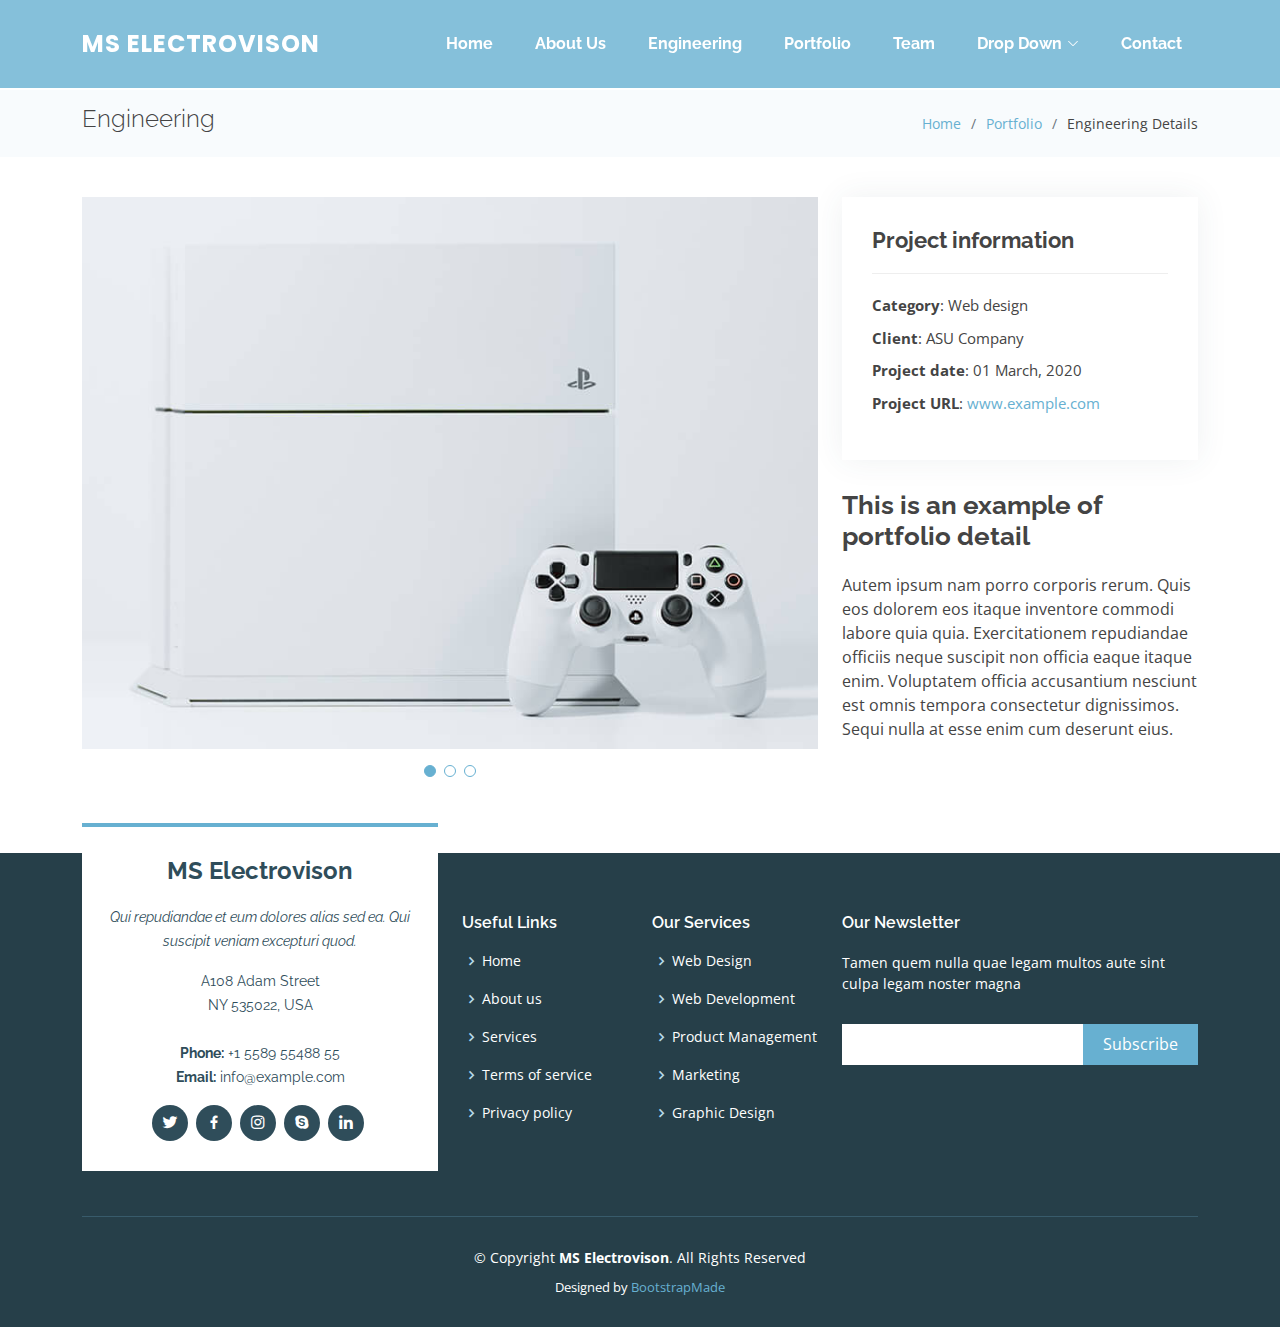
==== engineering-details.html @ 265b08fd "new changes pushed" ====
<!DOCTYPE html>
<html lang="en">

<head>
  <meta charset="utf-8">
  <meta content="width=device-width, initial-scale=1.0" name="viewport">

  <title>Engineering Division - MS Electrovison</title>
  <meta content="" name="description">
  <meta content="" name="keywords">

  <!-- Favicons -->
  <link href="assets/img/favicon.png" rel="icon">
  <link href="assets/img/apple-touch-icon.png" rel="apple-touch-icon">

  <!-- Google Fonts -->
  <link href="https://fonts.googleapis.com/css?family=Open+Sans:300,300i,400,400i,600,600i,700,700i|Raleway:300,300i,400,400i,500,500i,600,600i,700,700i|Poppins:300,300i,400,400i,500,500i,600,600i,700,700i" rel="stylesheet">

  <!-- Vendor CSS Files -->
  <link href="assets/vendor/aos/aos.css" rel="stylesheet">
  <link href="assets/vendor/bootstrap/css/bootstrap.min.css" rel="stylesheet">
  <link href="assets/vendor/bootstrap-icons/bootstrap-icons.css" rel="stylesheet">
  <link href="assets/vendor/boxicons/css/boxicons.min.css" rel="stylesheet">
  <link href="assets/vendor/glightbox/css/glightbox.min.css" rel="stylesheet">
  <link href="assets/vendor/swiper/swiper-bundle.min.css" rel="stylesheet">

  <!-- Template Main CSS File -->
  <link href="assets/css/style.css" rel="stylesheet">

  <!-- =======================================================
  * Template Name: MS Electrovison - v4.1.0
  * Template URL: https://bootstrapmade.com/MS Electrovison-free-bootstrap-template-creative/
  * Author: BootstrapMade.com
  * License: https://bootstrapmade.com/license/
  ======================================================== -->
</head>

<body>

  <!-- ======= Header ======= -->
  <header id="header" class="fixed-top ">
    <div class="container d-flex align-items-center justify-content-between">

      <div class="logo">
        <h1 class="text-light"><a href="index.html"><span>MS Electrovison</span></a></h1>
        <!-- Uncomment below if you prefer to use an image logo -->
        <!-- <a href="index.html"><img src="assets/img/logo.png" alt="" class="img-fluid"></a>-->
      </div>

      <nav id="navbar" class="navbar">
        <ul>
          <li><a class="nav-link scrollto " href="#hero">Home</a></li>
          <li><a class="nav-link scrollto" href="#about">About Us</a></li>
          <li><a class="nav-link scrollto" href="#services">Engineering</a></li>
          <li><a class="nav-link scrollto" href="#portfolio">Portfolio</a></li>
          <li><a class="nav-link scrollto" href="#team">Team</a></li>
          <li class="dropdown"><a href="#"><span>Drop Down</span> <i class="bi bi-chevron-down"></i></a>
            <ul>
              <li><a href="#">Drop Down 1</a></li>
              <li class="dropdown"><a href="#"><span>Deep Drop Down</span> <i class="bi bi-chevron-right"></i></a>
                <ul>
                  <li><a href="#">Deep Drop Down 1</a></li>
                  <li><a href="#">Deep Drop Down 2</a></li>
                  <li><a href="#">Deep Drop Down 3</a></li>
                  <li><a href="#">Deep Drop Down 4</a></li>
                  <li><a href="#">Deep Drop Down 5</a></li>
                </ul>
              </li>
              <li><a href="#">Drop Down 2</a></li>
              <li><a href="#">Drop Down 3</a></li>
              <li><a href="#">Drop Down 4</a></li>
            </ul>
          </li>
          <li><a class="nav-link scrollto" href="#contact">Contact</a></li>
        </ul>
        <i class="bi bi-list mobile-nav-toggle"></i>
      </nav><!-- .navbar -->

    </div>
  </header><!-- End Header -->

  <main id="main">

    <!-- ======= Breadcrumbs Section ======= -->
    <section class="breadcrumbs">
      <div class="container">

        <div class="d-flex justify-content-between align-items-center">
          <h2>Engineering</h2>
          <ol>
            <li><a href="index.html">Home</a></li>
            <li><a href="portfolio.html">Portfolio</a></li>
            <li>Engineering Details</li>
          </ol>
        </div>

      </div>
    </section><!-- Breadcrumbs Section -->

    <!-- ======= Portfolio Details Section ======= -->
    <section id="portfolio-details" class="portfolio-details">
      <div class="container">

        <div class="row gy-4">

          <div class="col-lg-8">
            <div class="portfolio-details-slider swiper-container">
              <div class="swiper-wrapper align-items-center">

                <div class="swiper-slide">
                  <img src="assets/img/portfolio/portfolio-1.jpg" alt="">
                </div>

                <div class="swiper-slide">
                  <img src="assets/img/portfolio/portfolio-2.jpg" alt="">
                </div>

                <div class="swiper-slide">
                  <img src="assets/img/portfolio/portfolio-3.jpg" alt="">
                </div>

              </div>
              <div class="swiper-pagination"></div>
            </div>
          </div>

          <div class="col-lg-4">
            <div class="portfolio-info">
              <h3>Project information</h3>
              <ul>
                <li><strong>Category</strong>: Web design</li>
                <li><strong>Client</strong>: ASU Company</li>
                <li><strong>Project date</strong>: 01 March, 2020</li>
                <li><strong>Project URL</strong>: <a href="#">www.example.com</a></li>
              </ul>
            </div>
            <div class="portfolio-description">
              <h2>This is an example of portfolio detail</h2>
              <p>
                Autem ipsum nam porro corporis rerum. Quis eos dolorem eos itaque inventore commodi labore quia quia. Exercitationem repudiandae officiis neque suscipit non officia eaque itaque enim. Voluptatem officia accusantium nesciunt est omnis tempora consectetur dignissimos. Sequi nulla at esse enim cum deserunt eius.
              </p>
            </div>
          </div>

        </div>

      </div>
    </section><!-- End Portfolio Details Section -->

  </main><!-- End #main -->

  <!-- ======= Footer ======= -->
  <footer id="footer">
    <div class="footer-top">
      <div class="container">
        <div class="row">

          <div class="col-lg-4 col-md-6">
            <div class="footer-info">
              <h3>MS Electrovison</h3>
              <p class="pb-3"><em>Qui repudiandae et eum dolores alias sed ea. Qui suscipit veniam excepturi quod.</em></p>
              <p>
                A108 Adam Street <br>
                NY 535022, USA<br><br>
                <strong>Phone:</strong> +1 5589 55488 55<br>
                <strong>Email:</strong> info@example.com<br>
              </p>
              <div class="social-links mt-3">
                <a href="#" class="twitter"><i class="bx bxl-twitter"></i></a>
                <a href="#" class="facebook"><i class="bx bxl-facebook"></i></a>
                <a href="#" class="instagram"><i class="bx bxl-instagram"></i></a>
                <a href="#" class="google-plus"><i class="bx bxl-skype"></i></a>
                <a href="#" class="linkedin"><i class="bx bxl-linkedin"></i></a>
              </div>
            </div>
          </div>

          <div class="col-lg-2 col-md-6 footer-links">
            <h4>Useful Links</h4>
            <ul>
              <li><i class="bx bx-chevron-right"></i> <a href="#">Home</a></li>
              <li><i class="bx bx-chevron-right"></i> <a href="#">About us</a></li>
              <li><i class="bx bx-chevron-right"></i> <a href="#">Services</a></li>
              <li><i class="bx bx-chevron-right"></i> <a href="#">Terms of service</a></li>
              <li><i class="bx bx-chevron-right"></i> <a href="#">Privacy policy</a></li>
            </ul>
          </div>

          <div class="col-lg-2 col-md-6 footer-links">
            <h4>Our Services</h4>
            <ul>
              <li><i class="bx bx-chevron-right"></i> <a href="#">Web Design</a></li>
              <li><i class="bx bx-chevron-right"></i> <a href="#">Web Development</a></li>
              <li><i class="bx bx-chevron-right"></i> <a href="#">Product Management</a></li>
              <li><i class="bx bx-chevron-right"></i> <a href="#">Marketing</a></li>
              <li><i class="bx bx-chevron-right"></i> <a href="#">Graphic Design</a></li>
            </ul>
          </div>

          <div class="col-lg-4 col-md-6 footer-newsletter">
            <h4>Our Newsletter</h4>
            <p>Tamen quem nulla quae legam multos aute sint culpa legam noster magna</p>
            <form action="" method="post">
              <input type="email" name="email"><input type="submit" value="Subscribe">
            </form>

          </div>

        </div>
      </div>
    </div>

    <div class="container">
      <div class="copyright">
        &copy; Copyright <strong><span>MS Electrovison</span></strong>. All Rights Reserved
      </div>
      <div class="credits">
        <!-- All the links in the footer should remain intact. -->
        <!-- You can delete the links only if you purchased the pro version. -->
        <!-- Licensing information: https://bootstrapmade.com/license/ -->
        <!-- Purchase the pro version with working PHP/AJAX contact form: https://bootstrapmade.com/MS Electrovison-free-bootstrap-template-creative/ -->
        Designed by <a href="https://bootstrapmade.com/">BootstrapMade</a>
      </div>
    </div>
  </footer><!-- End Footer -->

  <a href="#" class="back-to-top d-flex align-items-center justify-content-center"><i class="bi bi-arrow-up-short"></i></a>

  <!-- Vendor JS Files -->
  <script src="assets/vendor/aos/aos.js"></script>
  <script src="assets/vendor/bootstrap/js/bootstrap.bundle.min.js"></script>
  <script src="assets/vendor/glightbox/js/glightbox.min.js"></script>
  <script src="assets/vendor/isotope-layout/isotope.pkgd.min.js"></script>
  <script src="assets/vendor/php-email-form/validate.js"></script>
  <script src="assets/vendor/purecounter/purecounter.js"></script>
  <script src="assets/vendor/swiper/swiper-bundle.min.js"></script>

  <!-- Template Main JS File -->
  <script src="assets/js/main.js"></script>

</body>

</html>
---- assets/css/style.css ----
/**
* Template Name: Squadfree - v4.1.0
* Template URL: https://bootstrapmade.com/squadfree-free-bootstrap-template-creative/
* Author: BootstrapMade.com
* License: https://bootstrapmade.com/license/
*/

/*--------------------------------------------------------------
# General
--------------------------------------------------------------*/
body {
  font-family: "Open Sans", sans-serif;
  color: #444444;
}

a {
  text-decoration: none;
  color: #67b0d1;
}

a:hover {
  color: #8ec4dd;
  text-decoration: none;
}

h1, h2, h3, h4, h5, h6 {
  font-family: "Raleway", sans-serif;
}

#main {
  margin-top: 90px;
}

/*--------------------------------------------------------------
# Back to top button
--------------------------------------------------------------*/
.back-to-top {
  position: fixed;
  visibility: hidden;
  opacity: 0;
  right: 15px;
  bottom: 15px;
  z-index: 998;
  background: #67b0d1;
  width: 40px;
  height: 40px;
  border-radius: 50px;
  transition: all 0.4s;
}

.back-to-top i {
  font-size: 24px;
  color: #fff;
  line-height: 0;
}

.back-to-top:hover {
  background: #86c0da;
  color: #fff;
}

.back-to-top.active {
  visibility: visible;
  opacity: 1;
}

/*--------------------------------------------------------------
# Disable aos animation delay on mobile devices
--------------------------------------------------------------*/
@media screen and (max-width: 768px) {
  [data-aos-delay] {
    transition-delay: 0 !important;
  }
}

/*--------------------------------------------------------------
# Header
--------------------------------------------------------------*/
#header {
  transition: all 0.5s;
  z-index: 997;
  transition: all 0.5s;
  padding: 24px 0;
  background: rgba(103, 176, 209, 0.8);
}

#header.header-transparent {
  background: transparent;
}

#header.header-scrolled {
  background: rgba(55, 142, 181, 0.9);
  padding: 12px;
}

#header .logo h1 {
  font-size: 24px;
  margin: 0;
  line-height: 1;
  font-weight: 700;
  letter-spacing: 1px;
  font-family: "Poppins", sans-serif;
  text-transform: uppercase;
}

#header .logo h1 a, #header .logo h1 a:hover {
  color: #fff;
  text-decoration: none;
}

#header .logo img {
  padding: 0;
  margin: 0;
  max-height: 40px;
}

@media (max-width: 768px) {
  #header.header-scrolled {
    padding: 15px 0;
  }
}

/*--------------------------------------------------------------
# Navigation Menu
--------------------------------------------------------------*/
/**
* Desktop Navigation 
*/
.navbar {
  padding: 0;
}

.navbar ul {
  margin: 0;
  padding: 0;
  display: flex;
  list-style: none;
  align-items: center;
}

.navbar li {
  position: relative;
}

.navbar a {
  display: flex;
  align-items: center;
  justify-content: space-between;
  padding: 8px 16px;
  margin-left: 10px;
  font-family: "Raleway", sans-serif;
  font-size: 16px;
  font-weight: 700;
  color: #fff;
  white-space: nowrap;
  transition: 0.3s;
}

.navbar a i {
  font-size: 12px;
  line-height: 0;
  margin-left: 5px;
}

.navbar a:hover, .navbar .active, .navbar li:hover > a {
  background: rgba(255, 255, 255, 0.2);
}

.navbar .dropdown ul {
  display: block;
  position: absolute;
  left: 10px;
  top: calc(100% + 30px);
  margin: 0;
  padding: 10px 0;
  z-index: 99;
  opacity: 0;
  visibility: hidden;
  background: #fff;
  box-shadow: 0px 0px 30px rgba(127, 137, 161, 0.25);
  transition: 0.3s;
}

.navbar .dropdown ul li {
  min-width: 200px;
}

.navbar .dropdown ul a {
  padding: 10px 20px;
  font-size: 15px;
  text-transform: none;
  font-weight: 600;
  color: #2f4d5a;
}

.navbar .dropdown ul a i {
  font-size: 12px;
}

.navbar .dropdown ul a:hover, .navbar .dropdown ul .active:hover, .navbar .dropdown ul li:hover > a {
  color: #67b0d1;
}

.navbar .dropdown:hover > ul {
  opacity: 1;
  top: 100%;
  visibility: visible;
}

.navbar .dropdown .dropdown ul {
  top: 0;
  left: calc(100% - 30px);
  visibility: hidden;
}

.navbar .dropdown .dropdown:hover > ul {
  opacity: 1;
  top: 0;
  left: 100%;
  visibility: visible;
}

@media (max-width: 1366px) {
  .navbar .dropdown .dropdown ul {
    left: -90%;
  }
  .navbar .dropdown .dropdown:hover > ul {
    left: -100%;
  }
}

/**
* Mobile Navigation 
*/
.mobile-nav-toggle {
  color: #fff;
  font-size: 28px;
  cursor: pointer;
  display: none;
  line-height: 0;
  transition: 0.5s;
}

@media (max-width: 991px) {
  .mobile-nav-toggle {
    display: block;
  }
  .navbar ul {
    display: none;
  }
}

.navbar-mobile {
  position: fixed;
  overflow: hidden;
  top: 0;
  right: 0;
  left: 0;
  bottom: 0;
  background: rgba(43, 111, 142, 0.9);
  transition: 0.3s;
}

.navbar-mobile .mobile-nav-toggle {
  position: absolute;
  top: 15px;
  right: 15px;
}

.navbar-mobile ul {
  display: block;
  position: absolute;
  top: 55px;
  right: 15px;
  bottom: 15px;
  left: 15px;
  padding: 10px 0;
  background-color: #fff;
  overflow-y: auto;
  transition: 0.3s;
}

.navbar-mobile a {
  padding: 10px 20px;
  font-size: 15px;
  color: #2f4d5a;
}

.navbar-mobile a:hover, .navbar-mobile .active, .navbar-mobile li:hover > a {
  color: #67b0d1;
}

.navbar-mobile .getstarted {
  margin: 15px;
}

.navbar-mobile .dropdown ul {
  position: static;
  display: none;
  margin: 10px 20px;
  padding: 10px 0;
  z-index: 99;
  opacity: 1;
  visibility: visible;
  background: #fff;
  box-shadow: 0px 0px 30px rgba(127, 137, 161, 0.25);
}

.navbar-mobile .dropdown ul li {
  min-width: 200px;
}

.navbar-mobile .dropdown ul a {
  padding: 10px 20px;
}

.navbar-mobile .dropdown ul a i {
  font-size: 12px;
}

.navbar-mobile .dropdown ul a:hover, .navbar-mobile .dropdown ul .active:hover, .navbar-mobile .dropdown ul li:hover > a {
  color: #67b0d1;
}

.navbar-mobile .dropdown > .dropdown-active {
  display: block;
}

/*--------------------------------------------------------------
# Hero Section
--------------------------------------------------------------*/
#hero {
  width: 100%;
  height: 100vh;
  background: linear-gradient(rgba(55, 142, 181, 0.5), rgba(55, 142, 181, 0.2)), url("../img/hero-bg.jpg") top center;
  background-size: cover;
  position: relative;
  margin-bottom: -90px;
}

#hero .hero-container {
  position: absolute;
  bottom: 0;
  top: 0;
  left: 0;
  right: 0;
  display: flex;
  justify-content: center;
  align-items: center;
  flex-direction: column;
  text-align: center;
}

#hero h1 {
  margin: 0 0 10px 0;
  font-size: 64px;
  font-weight: 700;
  line-height: 56px;
  text-transform: uppercase;
  color: #fff;
  text-shadow: -1px 0 2px #2f4d5a;
}

#hero h2 {
  color: #fff;
  margin-bottom: 50px;
  font-size: 20px;
  text-transform: uppercase;
  font-weight: 700;
  text-shadow: -1px 0 2px #2f4d5a;
}

#hero .btn-get-started {
  font-size: 36px;
  display: inline-block;
  padding: 4px 0;
  border-radius: 50px;
  transition: 0.3s ease-in-out;
  margin: 10px;
  width: 64px;
  height: 64px;
  text-align: center;
  border: 2px solid #fff;
  color: #fff;
}

#hero .btn-get-started:hover {
  padding-top: 8px;
  background: rgba(255, 255, 255, 0.15);
}

@media (min-width: 1024px) {
  #hero {
    background-attachment: fixed;
  }
}

@media (max-width: 768px) {
  #hero h1 {
    font-size: 28px;
    line-height: 36px;
  }
  #hero h2 {
    font-size: 18px;
    line-height: 24px;
    margin-bottom: 30px;
  }
}

/*--------------------------------------------------------------
# Sections General
--------------------------------------------------------------*/
section {
  padding: 60px 0;
  overflow: hidden;
}

.section-bg {
  background-color: #f4f9fc;
}

.section-title {
  text-align: center;
  padding-bottom: 30px;
}

.section-title h2 {
  font-size: 32px;
  font-weight: bold;
  position: relative;
  margin-bottom: 30px;
  color: #2f4d5a;
  z-index: 2;
}

.section-title h2::after {
  content: "";
  position: absolute;
  left: 50%;
  top: 50%;
  transform: translate(-50%, -50%);
  width: 122px;
  height: 66px;
  background: url(../img/section-title-bg.png) no-repeat;
  z-index: -1;
}

.section-title p {
  margin-bottom: 0;
}

/*--------------------------------------------------------------
# Breadcrumbs
--------------------------------------------------------------*/
.breadcrumbs {
  padding: 15px 0;
  background-color: #f8fbfd;
  min-height: 40px;
}

.breadcrumbs h2 {
  font-size: 24px;
  font-weight: 300;
}

.breadcrumbs ol {
  display: flex;
  flex-wrap: wrap;
  list-style: none;
  padding: 0;
  margin: 0;
  font-size: 14px;
}

.breadcrumbs ol li + li {
  padding-left: 10px;
}

.breadcrumbs ol li + li::before {
  display: inline-block;
  padding-right: 10px;
  color: #6c757d;
  content: "/";
}

@media (max-width: 768px) {
  .breadcrumbs .d-flex {
    display: block !important;
  }
  .breadcrumbs ol {
    display: block;
  }
  .breadcrumbs ol li {
    display: inline-block;
  }
}

/*--------------------------------------------------------------
# About
--------------------------------------------------------------*/
.about {
  background: url("../img/about-bg.jpg") center center no-repeat;
  background-size: cover;
  padding: 60px 0;
  position: relative;
}

.about::before {
  content: '';
  position: absolute;
  left: 0;
  right: 0;
  top: 0;
  bottom: 0;
  background: rgba(255, 255, 255, 0.75);
  z-index: 9;
}

.about .container {
  position: relative;
  z-index: 10;
}

.about .content {
  padding: 30px 30px 30px 0;
}

.about .content h3 {
  font-weight: 700;
  font-size: 34px;
  color: #2f4d5a;
  margin-bottom: 30px;
}

.about .content p {
  margin-bottom: 30px;
}

.about .content .about-btn {
  display: inline-block;
  background: #67b0d1;
  padding: 6px 44px 8px 30px;
  color: #fff;
  border-radius: 50px;
  transition: 0.3s;
  position: relative;
}

.about .content .about-btn i {
  font-size: 18px;
  position: absolute;
  right: 18px;
  top: 9px;
}

.about .content .about-btn:hover {
  background: #7bbad7;
}

.about .icon-boxes .icon-box {
  margin-top: 30px;
}

.about .icon-boxes .icon-box i {
  font-size: 40px;
  color: #67b0d1;
  margin-bottom: 10px;
}

.about .icon-boxes .icon-box h4 {
  font-size: 20px;
  font-weight: 700;
  margin: 0 0 10px 0;
}

.about .icon-boxes .icon-box p {
  font-size: 15px;
  color: #848484;
}

@media (max-width: 1200px) {
  .about .content {
    padding-right: 0;
  }
}

@media (max-width: 768px) {
  .about {
    text-align: center;
  }
}

/*--------------------------------------------------------------
# Services
--------------------------------------------------------------*/
.services .icon-box {
  padding: 30px;
  position: relative;
  overflow: hidden;
  background: #fff;
  box-shadow: 0 0 29px 0 rgba(68, 88, 144, 0.12);
  transition: all 0.3s ease-in-out;
  border-radius: 8px;
  z-index: 1;
}

.services .icon-box::before {
  content: '';
  position: absolute;
  background: white;
  right: 0;
  left: 0;
  bottom: 0;
  top: 100%;
  transition: all 0.3s;
  z-index: -1;
}

.services .icon-box:hover::before {
  background: #67b0d1;
  top: 0;
  border-radius: 0px;
}

.services .icon {
  margin-bottom: 15px;
}

.services .icon i {
  font-size: 48px;
  line-height: 1;
  color: #67b0d1;
  transition: all 0.3s ease-in-out;
}

.services .title {
  font-weight: 700;
  margin-bottom: 15px;
  font-size: 18px;
}

.services .title a {
  color: #111;
}

.services .description {
  font-size: 15px;
  line-height: 28px;
  margin-bottom: 0;
}

.services .icon-box:hover .title a, .services .icon-box:hover .description {
  color: #fff;
}

.services .icon-box:hover .icon i {
  color: #fff;
}

/*--------------------------------------------------------------
# Counts
--------------------------------------------------------------*/
.counts {
  padding-bottom: 30px;
}

.counts .count-box {
  padding: 30px;
  width: 100%;
}

.counts .count-box i {
  display: block;
  font-size: 44px;
  color: #67b0d1;
  float: left;
  line-height: 0;
}

.counts .count-box span {
  font-size: 48px;
  line-height: 40px;
  display: block;
  font-weight: 700;
  color: #2f4d5a;
  margin-left: 60px;
}

.counts .count-box p {
  padding: 15px 0 0 0;
  margin: 0 0 0 60px;
  font-family: "Raleway", sans-serif;
  font-size: 14px;
  color: #49788c;
}

.counts .count-box a {
  font-weight: 600;
  display: block;
  margin-top: 20px;
  color: #49788c;
  font-size: 15px;
  font-family: "Poppins", sans-serif;
  transition: ease-in-out 0.3s;
}

.counts .count-box a:hover {
  color: #6e9fb4;
}

/*--------------------------------------------------------------
# Cta
--------------------------------------------------------------*/
.cta {
  background: linear-gradient(rgba(103, 176, 209, 0.8), rgba(103, 176, 209, 0.8)), url("../img/cta-bg.jpg") fixed center center;
  background-size: cover;
  padding: 60px 0;
}

.cta h3 {
  color: #fff;
  font-size: 28px;
  font-weight: 700;
}

.cta p {
  color: #fff;
}

.cta .cta-btn {
  font-family: "Raleway", sans-serif;
  text-transform: uppercase;
  font-weight: 500;
  font-size: 16px;
  letter-spacing: 1px;
  display: inline-block;
  padding: 8px 28px;
  border-radius: 25px;
  transition: 0.5s;
  margin-top: 10px;
  border: 2px solid rgba(255, 255, 255, 0.5);
  color: #fff;
}

.cta .cta-btn:hover {
  border-color: #fff;
}

/*--------------------------------------------------------------
# Portfolio
--------------------------------------------------------------*/
.portfolio .portfolio-item {
  margin-bottom: 30px;
}

.portfolio #portfolio-flters {
  padding: 0;
  margin: 0 auto 35px auto;
  list-style: none;
  text-align: center;
  background: #ecf5f9;
  border-radius: 50px;
  padding: 2px 15px;
}

.portfolio #portfolio-flters li {
  cursor: pointer;
  display: inline-block;
  padding: 10px 15px 8px 15px;
  font-size: 14px;
  font-weight: 600;
  line-height: 1;
  text-transform: uppercase;
  color: #2f4d5a;
  margin-bottom: 5px;
  transition: all 0.3s ease-in-out;
}

.portfolio #portfolio-flters li:hover, .portfolio #portfolio-flters li.filter-active {
  color: #67b0d1;
}

.portfolio #portfolio-flters li:last-child {
  margin-right: 0;
}

.portfolio .portfolio-wrap {
  transition: 0.3s;
  position: relative;
  overflow: hidden;
  z-index: 1;
}

.portfolio .portfolio-wrap::before {
  content: "";
  background: rgba(255, 255, 255, 0.5);
  position: absolute;
  left: 0;
  right: 0;
  top: 0;
  bottom: 0;
  transition: all ease-in-out 0.3s;
  z-index: 2;
  opacity: 0;
}

.portfolio .portfolio-wrap .portfolio-links {
  opacity: 1;
  left: 0;
  right: 0;
  bottom: -60px;
  z-index: 3;
  position: absolute;
  transition: all ease-in-out 0.3s;
  display: flex;
  justify-content: center;
}

.portfolio .portfolio-wrap .portfolio-links a {
  color: #fff;
  font-size: 28px;
  text-align: center;
  background: rgba(103, 176, 209, 0.75);
  transition: 0.3s;
  width: 50%;
}

.portfolio .portfolio-wrap .portfolio-links a:hover {
  background: rgba(103, 176, 209, 0.95);
}

.portfolio .portfolio-wrap .portfolio-links a + a {
  border-left: 1px solid #8ec4dd;
}

.portfolio .portfolio-wrap:hover::before {
  top: 0;
  left: 0;
  right: 0;
  bottom: 0;
  opacity: 1;
}

.portfolio .portfolio-wrap:hover .portfolio-links {
  opacity: 1;
  bottom: 0;
}

/*--------------------------------------------------------------
# Portfolio Details
--------------------------------------------------------------*/
.portfolio-details {
  padding-top: 40px;
}

.portfolio-details .portfolio-details-slider img {
  width: 100%;
}

.portfolio-details .portfolio-details-slider .swiper-pagination {
  margin-top: 20px;
  position: relative;
}

.portfolio-details .portfolio-details-slider .swiper-pagination .swiper-pagination-bullet {
  width: 12px;
  height: 12px;
  background-color: #fff;
  opacity: 1;
  border: 1px solid #67b0d1;
}

.portfolio-details .portfolio-details-slider .swiper-pagination .swiper-pagination-bullet-active {
  background-color: #67b0d1;
}

.portfolio-details .portfolio-info {
  padding: 30px;
  box-shadow: 0px 0 30px rgba(47, 77, 90, 0.08);
}

.portfolio-details .portfolio-info h3 {
  font-size: 22px;
  font-weight: 700;
  margin-bottom: 20px;
  padding-bottom: 20px;
  border-bottom: 1px solid #eee;
}

.portfolio-details .portfolio-info ul {
  list-style: none;
  padding: 0;
  font-size: 15px;
}

.portfolio-details .portfolio-info ul li + li {
  margin-top: 10px;
}

.portfolio-details .portfolio-description {
  padding-top: 30px;
}

.portfolio-details .portfolio-description h2 {
  font-size: 26px;
  font-weight: 700;
  margin-bottom: 20px;
}

.portfolio-details .portfolio-description p {
  padding: 0;
}

/*--------------------------------------------------------------
# Testimonials
--------------------------------------------------------------*/
.testimonials .testimonial-item {
  box-sizing: content-box;
  text-align: center;
  min-height: 320px;
}

.testimonials .testimonial-item .testimonial-img {
  width: 90px;
  border-radius: 50%;
  margin: 0 auto;
}

.testimonials .testimonial-item h3 {
  font-size: 18px;
  font-weight: bold;
  margin: 10px 0 5px 0;
  color: #111;
}

.testimonials .testimonial-item h4 {
  font-size: 14px;
  color: #999;
  margin: 0;
}

.testimonials .testimonial-item .quote-icon-left, .testimonials .testimonial-item .quote-icon-right {
  color: #d5e9f2;
  font-size: 26px;
}

.testimonials .testimonial-item .quote-icon-left {
  display: inline-block;
  left: -5px;
  position: relative;
}

.testimonials .testimonial-item .quote-icon-right {
  display: inline-block;
  right: -5px;
  position: relative;
  top: 10px;
}

.testimonials .testimonial-item p {
  font-style: italic;
  margin: 0 15px 15px 15px;
  padding: 20px;
  background: #fff;
  position: relative;
  margin-bottom: 35px;
  border-radius: 6px;
  box-shadow: 0px 2px 15px rgba(0, 0, 0, 0.1);
}

.testimonials .testimonial-item p::after {
  content: "";
  width: 0;
  height: 0;
  border-top: 20px solid #fff;
  border-right: 20px solid transparent;
  border-left: 20px solid transparent;
  position: absolute;
  bottom: -20px;
  left: calc(50% - 20px);
}

.testimonials .swiper-pagination {
  margin-top: 20px;
  position: relative;
}

.testimonials .swiper-pagination .swiper-pagination-bullet {
  width: 12px;
  height: 12px;
  background-color: #fff;
  opacity: 1;
  border: 1px solid #67b0d1;
}

.testimonials .swiper-pagination .swiper-pagination-bullet-active {
  background-color: #67b0d1;
}

/*--------------------------------------------------------------
# Team
--------------------------------------------------------------*/
.team .member {
  text-align: center;
  margin-bottom: 80px;
  position: relative;
}

.team .member .pic {
  overflow: hidden;
}

.team .member .member-info {
  position: absolute;
  top: 85%;
  left: 20px;
  right: 20px;
  background: #fff;
  padding: 20px 0;
  color: #2f4d5a;
  box-shadow: 0px 2px 15px rgba(0, 0, 0, 0.1);
  max-height: 95px;
  overflow: hidden;
  transition: max-height 0.5s ease-in-out;
}

.team .member:hover .member-info {
  max-height: 300px;
}

.team .member h4 {
  font-weight: 700;
  margin-bottom: 10px;
  font-size: 16px;
  color: #2f4d5a;
  position: relative;
  padding-bottom: 10px;
}

.team .member h4::after {
  content: '';
  position: absolute;
  display: block;
  width: 50px;
  height: 1px;
  background: #b1cbd7;
  bottom: 0;
  left: calc(50% - 25px);
}

.team .member span {
  font-style: italic;
  display: block;
  font-size: 13px;
}

.team .member .social {
  margin-top: 15px;
}

.team .member .social a {
  transition: color 0.3s;
  color: #52869d;
}

.team .member .social a:hover {
  color: #67b0d1;
}

.team .member .social i {
  font-size: 16px;
  margin: 0 2px;
}

@media (max-width: 992px) {
  .team .member {
    margin-bottom: 110px;
  }
}

/*--------------------------------------------------------------
# Contact
--------------------------------------------------------------*/
.contact {
  padding-bottom: 80px;
}

.contact .info-box {
  color: #444444;
  background: #fff;
  text-align: center;
  box-shadow: 0 0 30px rgba(214, 215, 216, 0.6);
  padding: 20px 0 30px 0;
}

.contact .info-box i {
  font-size: 32px;
  color: #67b0d1;
  border-radius: 50%;
  padding: 8px;
  border: 2px dotted #f0f7fa;
}

.contact .info-box h3 {
  font-size: 20px;
  color: #777777;
  font-weight: 700;
  margin: 10px 0;
}

.contact .info-box p {
  padding: 0;
  line-height: 24px;
  font-size: 14px;
  margin-bottom: 0;
}

.contact .php-email-form {
  box-shadow: 0 0 30px rgba(214, 215, 216, 0.6);
  padding: 30px;
  background: #fff;
}

.contact .php-email-form .error-message {
  display: none;
  color: #fff;
  background: #ed3c0d;
  text-align: left;
  padding: 15px;
  font-weight: 600;
}

.contact .php-email-form .error-message br + br {
  margin-top: 25px;
}

.contact .php-email-form .sent-message {
  display: none;
  color: #fff;
  background: #18d26e;
  text-align: center;
  padding: 15px;
  font-weight: 600;
}

.contact .php-email-form .loading {
  display: none;
  background: #fff;
  text-align: center;
  padding: 15px;
}

.contact .php-email-form .loading:before {
  content: "";
  display: inline-block;
  border-radius: 50%;
  width: 24px;
  height: 24px;
  margin: 0 10px -6px 0;
  border: 3px solid #18d26e;
  border-top-color: #eee;
  -webkit-animation: animate-loading 1s linear infinite;
  animation: animate-loading 1s linear infinite;
}

.contact .php-email-form input, .contact .php-email-form textarea {
  border-radius: 0;
  box-shadow: none;
  font-size: 14px;
}

.contact .php-email-form input::focus, .contact .php-email-form textarea::focus {
  background-color: #67b0d1;
}

.contact .php-email-form input {
  padding: 10px 15px;
}

.contact .php-email-form textarea {
  padding: 12px 15px;
}

.contact .php-email-form button[type="submit"] {
  background: #67b0d1;
  border: 0;
  padding: 10px 24px;
  color: #fff;
  transition: 0.4s;
}

.contact .php-email-form button[type="submit"]:hover {
  background: #8ec4dd;
}

@-webkit-keyframes animate-loading {
  0% {
    transform: rotate(0deg);
  }
  100% {
    transform: rotate(360deg);
  }
}

@keyframes animate-loading {
  0% {
    transform: rotate(0deg);
  }
  100% {
    transform: rotate(360deg);
  }
}

/*--------------------------------------------------------------
# Footer
--------------------------------------------------------------*/
#footer {
  background: #263f49;
  padding: 0 0 30px 0;
  color: #fff;
  font-size: 14px;
}

#footer .footer-top {
  padding: 60px 0 30px 0;
}

#footer .footer-top .footer-info {
  margin-top: -90px;
  margin-bottom: 15px;
  background: white;
  color: #2f4d5a;
  border-top: 4px solid #67b0d1;
  text-align: center;
  padding: 30px 20px;
}

#footer .footer-top .footer-info h3 {
  font-size: 24px;
  margin: 0 0 20px 0;
  padding: 2px 0 2px 0;
  line-height: 1;
  font-weight: 700;
}

#footer .footer-top .footer-info p {
  font-size: 14px;
  line-height: 24px;
  margin-bottom: 0;
  font-family: "Raleway", sans-serif;
}

#footer .footer-top .social-links a {
  font-size: 18px;
  display: inline-block;
  background: #2f4d5a;
  color: #fff;
  line-height: 1;
  padding: 8px 0;
  margin-right: 4px;
  border-radius: 50%;
  text-align: center;
  width: 36px;
  height: 36px;
  transition: 0.3s;
}

#footer .footer-top .social-links a:hover {
  background: #67b0d1;
  color: #fff;
  text-decoration: none;
}

#footer .footer-top h4 {
  font-size: 16px;
  font-weight: 600;
  color: #fff;
  position: relative;
  padding-bottom: 12px;
}

#footer .footer-top .footer-links {
  margin-bottom: 30px;
}

#footer .footer-top .footer-links ul {
  list-style: none;
  padding: 0;
  margin: 0;
}

#footer .footer-top .footer-links ul i {
  padding-right: 2px;
  color: #b5d9e9;
  font-size: 18px;
  line-height: 1;
}

#footer .footer-top .footer-links ul li {
  padding: 10px 0;
  display: flex;
  align-items: center;
}

#footer .footer-top .footer-links ul li:first-child {
  padding-top: 0;
}

#footer .footer-top .footer-links ul a {
  color: #fff;
  transition: 0.3s;
  display: inline-block;
  line-height: 1;
}

#footer .footer-top .footer-links ul a:hover {
  color: #a2cfe3;
}

#footer .footer-top .footer-newsletter form {
  margin-top: 30px;
  background: #fff;
  padding: 6px 10px;
  position: relative;
  border-radius: 4;
}

#footer .footer-top .footer-newsletter form input[type="email"] {
  border: 0;
  padding: 4px;
  width: calc(100% - 110px);
}

#footer .footer-top .footer-newsletter form input[type="submit"] {
  position: absolute;
  top: 0;
  right: 0;
  bottom: 0;
  border: 0;
  background: none;
  font-size: 16px;
  padding: 0 20px;
  background: #67b0d1;
  color: #fff;
  transition: 0.3s;
  border-radius: 4;
}

#footer .footer-top .footer-newsletter form input[type="submit"]:hover {
  background: #409cc5;
}

#footer .copyright {
  border-top: 1px solid #385b6b;
  text-align: center;
  padding-top: 30px;
}

#footer .credits {
  padding-top: 10px;
  text-align: center;
  font-size: 13px;
  color: #fff;
}

@media (max-width: 575px) {
  #footer .footer-top .footer-info {
    margin: -20px 0 30px 0;
  }
}
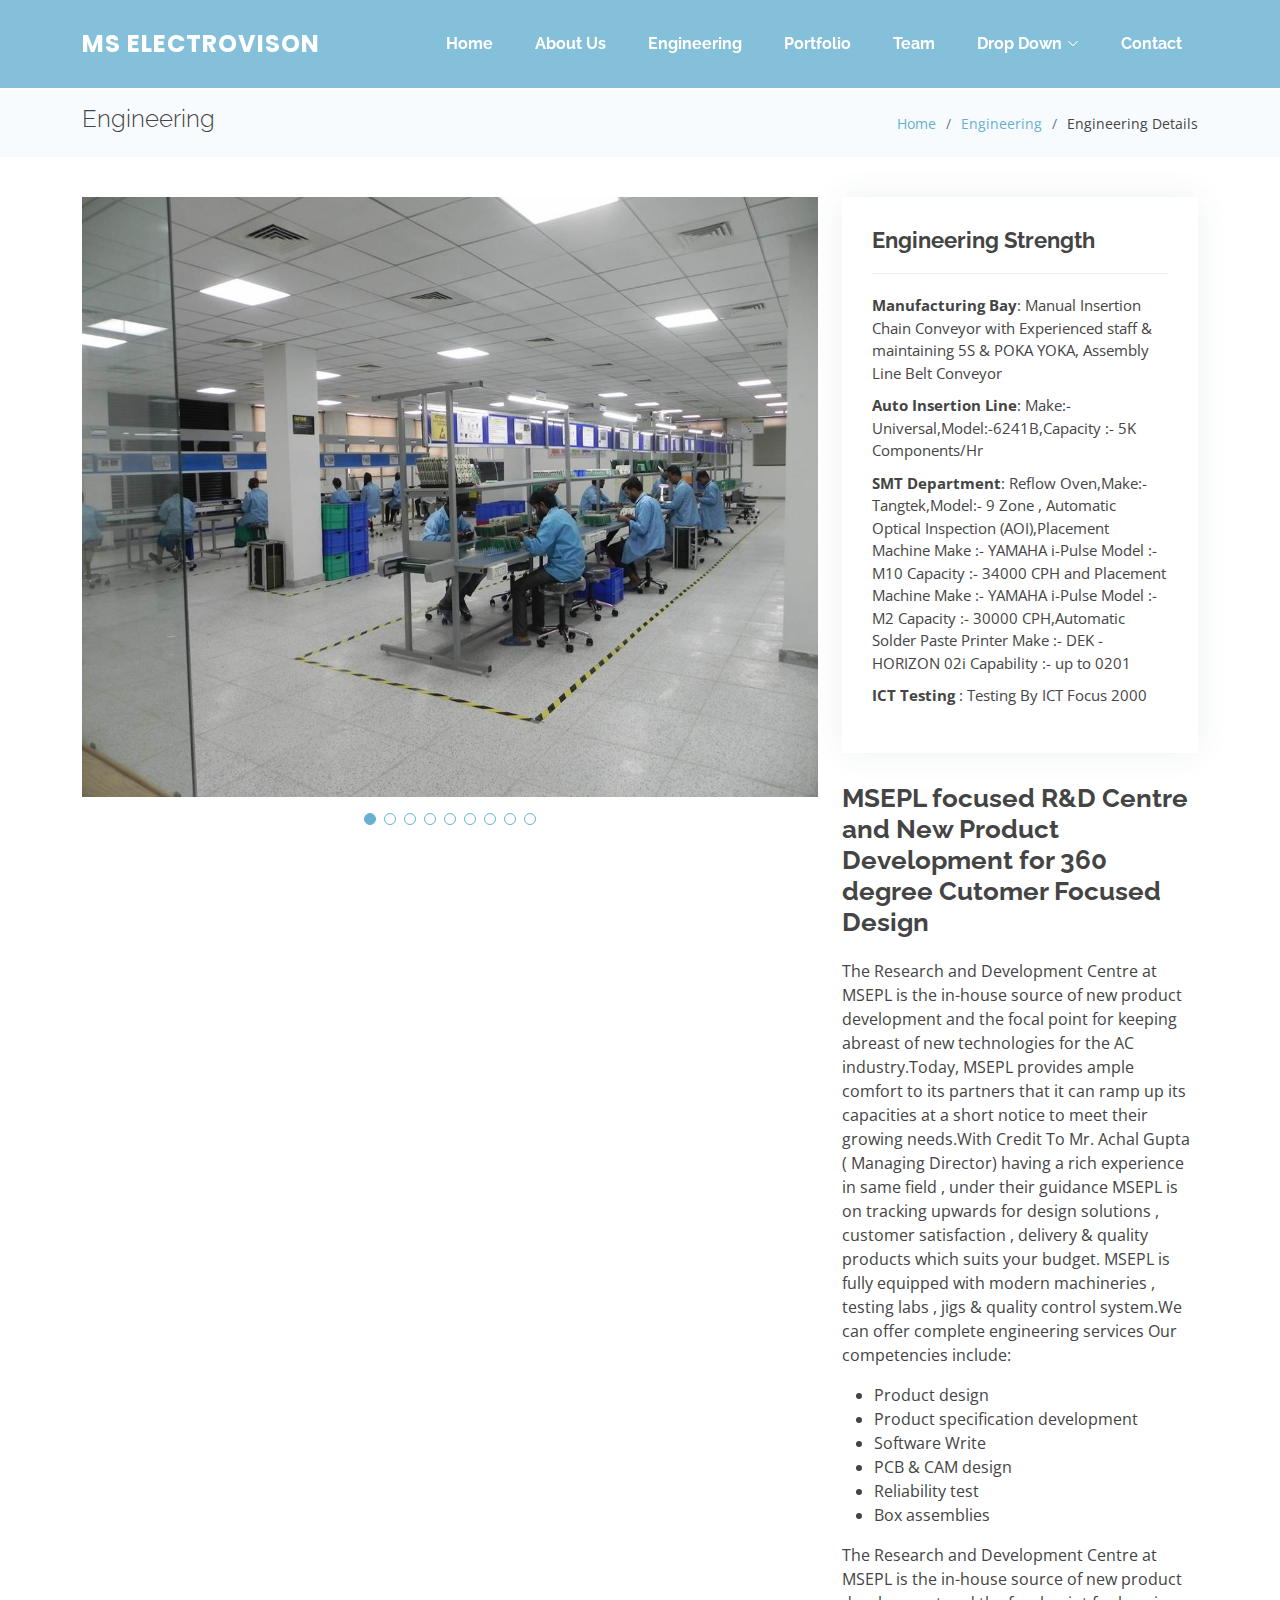
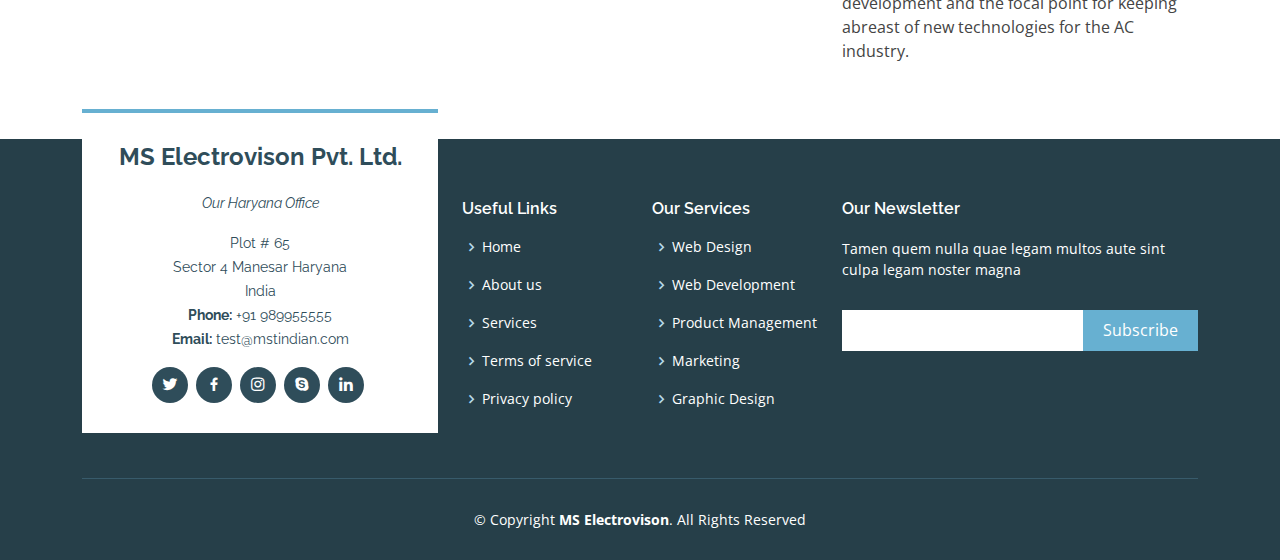
==== commit eaa7bb6a: "new images and engineering details" ====
--- a/engineering-details.html
+++ b/engineering-details.html
@@ -49,9 +49,9 @@
 
       <nav id="navbar" class="navbar">
         <ul>
-          <li><a class="nav-link scrollto " href="#hero">Home</a></li>
-          <li><a class="nav-link scrollto" href="#about">About Us</a></li>
-          <li><a class="nav-link scrollto" href="#services">Engineering</a></li>
+          <li><a class="nav-link scrollto " href="index.html">Home</a></li>
+          <li><a class="nav-link scrollto" href="index.html#about">About Us</a></li>
+          <li><a class="nav-link scrollto" href="index.html#services">Engineering</a></li>
           <li><a class="nav-link scrollto" href="#portfolio">Portfolio</a></li>
           <li><a class="nav-link scrollto" href="#team">Team</a></li>
           <li class="dropdown"><a href="#"><span>Drop Down</span> <i class="bi bi-chevron-down"></i></a>
@@ -89,7 +89,7 @@
           <h2>Engineering</h2>
           <ol>
             <li><a href="index.html">Home</a></li>
-            <li><a href="portfolio.html">Portfolio</a></li>
+            <li><a href="#">Engineering</a></li>
             <li>Engineering Details</li>
           </ol>
         </div>
@@ -108,15 +108,39 @@
               <div class="swiper-wrapper align-items-center">
 
                 <div class="swiper-slide">
-                  <img src="assets/img/portfolio/portfolio-1.jpg" alt="">
-                </div>
-
-                <div class="swiper-slide">
-                  <img src="assets/img/portfolio/portfolio-2.jpg" alt="">
-                </div>
-
-                <div class="swiper-slide">
-                  <img src="assets/img/portfolio/portfolio-3.jpg" alt="">
+                  <img src="assets/img/engg/assemblyline.jpg" alt="" width="800" height="600">
+                </div>
+
+                <div class="swiper-slide">
+                  <img src="assets/img/engg/AutomaticInsertionLine.jpg" alt="" width="800" height="600">
+                </div>
+
+                <div class="swiper-slide">
+                  <img src="assets/img/engg/OpticalInspection.jpg" alt="" width="800" height="600">
+                </div>
+
+                <div class="swiper-slide">
+                  <img src="assets/img/engg/PlacementMachine.jpg" alt="" width="800" height="600">
+                </div>
+
+                <div class="swiper-slide">
+                  <img src="assets/img/engg/PlacementMachine1.jpg" alt="" width="800" height="600">
+                </div>
+
+                <div class="swiper-slide">
+                  <img src="assets/img/engg/ReflowOven.jpg" alt="" width="800" height="600">
+                </div>
+
+                <div class="swiper-slide">
+                  <img src="assets/img/engg/smt.jpg" alt="" width="800" height="600">
+                </div>
+
+                <div class="swiper-slide">
+                  <img src="assets/img/engg/SMTSolder1.jpg" alt="" width="800" height="600">
+                </div>
+
+                <div class="swiper-slide">
+                  <img src="assets/img/engg/SMTSolder2.jpg" alt="" width="800" height="600">
                 </div>
 
               </div>
@@ -126,19 +150,29 @@
 
           <div class="col-lg-4">
             <div class="portfolio-info">
-              <h3>Project information</h3>
+              <h3>Engineering Strength</h3>
+              
               <ul>
-                <li><strong>Category</strong>: Web design</li>
-                <li><strong>Client</strong>: ASU Company</li>
-                <li><strong>Project date</strong>: 01 March, 2020</li>
-                <li><strong>Project URL</strong>: <a href="#">www.example.com</a></li>
+                <li><strong>Manufacturing Bay</strong>: Manual Insertion Chain Conveyor with Experienced staff  & maintaining  5S & POKA YOKA, Assembly Line Belt Conveyor</li>
+                <li><strong>Auto Insertion Line</strong>: Make:-Universal,Model:-6241B,Capacity :- 5K Components/Hr </li>
+                <li><strong>SMT Department</strong>: Reflow Oven,Make:-Tangtek,Model:- 9 Zone , Automatic Optical Inspection (AOI),Placement Machine Make :- YAMAHA i-Pulse Model :- M10 Capacity :- 34000 CPH and Placement Machine Make :- YAMAHA  i-Pulse Model :- M2 Capacity :- 30000 CPH,Automatic Solder Paste Printer Make :- DEK -HORIZON 02i Capability :- up to 0201 </li>
+                <li><strong>ICT Testing </strong>: Testing By ICT Focus 2000</li>
               </ul>
             </div>
             <div class="portfolio-description">
-              <h2>This is an example of portfolio detail</h2>
+              <h2>MSEPL focused R&D Centre and New Product Development for 360 degree Cutomer Focused Design</h2>
               <p>
-                Autem ipsum nam porro corporis rerum. Quis eos dolorem eos itaque inventore commodi labore quia quia. Exercitationem repudiandae officiis neque suscipit non officia eaque itaque enim. Voluptatem officia accusantium nesciunt est omnis tempora consectetur dignissimos. Sequi nulla at esse enim cum deserunt eius.
+                The Research and Development Centre at MSEPL is the in-house source of new product development and the focal point for keeping abreast of new technologies for the AC industry.Today, MSEPL provides ample comfort to its partners that it can ramp up its capacities at a short notice to meet their growing needs.With Credit To Mr. Achal Gupta ( Managing Director) having a rich experience in same field , under their guidance MSEPL is on tracking upwards for design solutions , customer satisfaction , delivery & quality products which suits your budget. MSEPL is fully equipped with modern machineries , testing labs , jigs & quality control system.We can offer complete engineering services Our competencies include:
+                <ul>
+                <li>Product design</li>
+                <li>Product specification development</li>
+                <li>Software Write</li>
+                <li>PCB & CAM design</li>
+                <li>Reliability test</li>
+                <li>Box assemblies</li>
+              </ul>
               </p>
+              <p>The Research and Development Centre at MSEPL is the in-house source of new product development and the focal point for keeping abreast of new technologies for the AC industry.</p>
             </div>
           </div>
 
@@ -157,13 +191,14 @@
 
           <div class="col-lg-4 col-md-6">
             <div class="footer-info">
-              <h3>MS Electrovison</h3>
-              <p class="pb-3"><em>Qui repudiandae et eum dolores alias sed ea. Qui suscipit veniam excepturi quod.</em></p>
+              <h3>MS Electrovison Pvt. Ltd.</h3>
+              <p class="pb-3"><em>Our Haryana Office</em></p>
               <p>
-                A108 Adam Street <br>
-                NY 535022, USA<br><br>
-                <strong>Phone:</strong> +1 5589 55488 55<br>
-                <strong>Email:</strong> info@example.com<br>
+               Plot # 65<br>
+                Sector 4 Manesar Haryana<br>
+                India<br>
+                <strong>Phone:</strong> +91 989955555<br>
+                <strong>Email:</strong> test@mstindian.com<br>
               </p>
               <div class="social-links mt-3">
                 <a href="#" class="twitter"><i class="bx bxl-twitter"></i></a>
@@ -214,7 +249,7 @@
       <div class="copyright">
         &copy; Copyright <strong><span>MS Electrovison</span></strong>. All Rights Reserved
       </div>
-      <div class="credits">
+      <div class="credits" hidden>
         <!-- All the links in the footer should remain intact. -->
         <!-- You can delete the links only if you purchased the pro version. -->
         <!-- Licensing information: https://bootstrapmade.com/license/ -->
